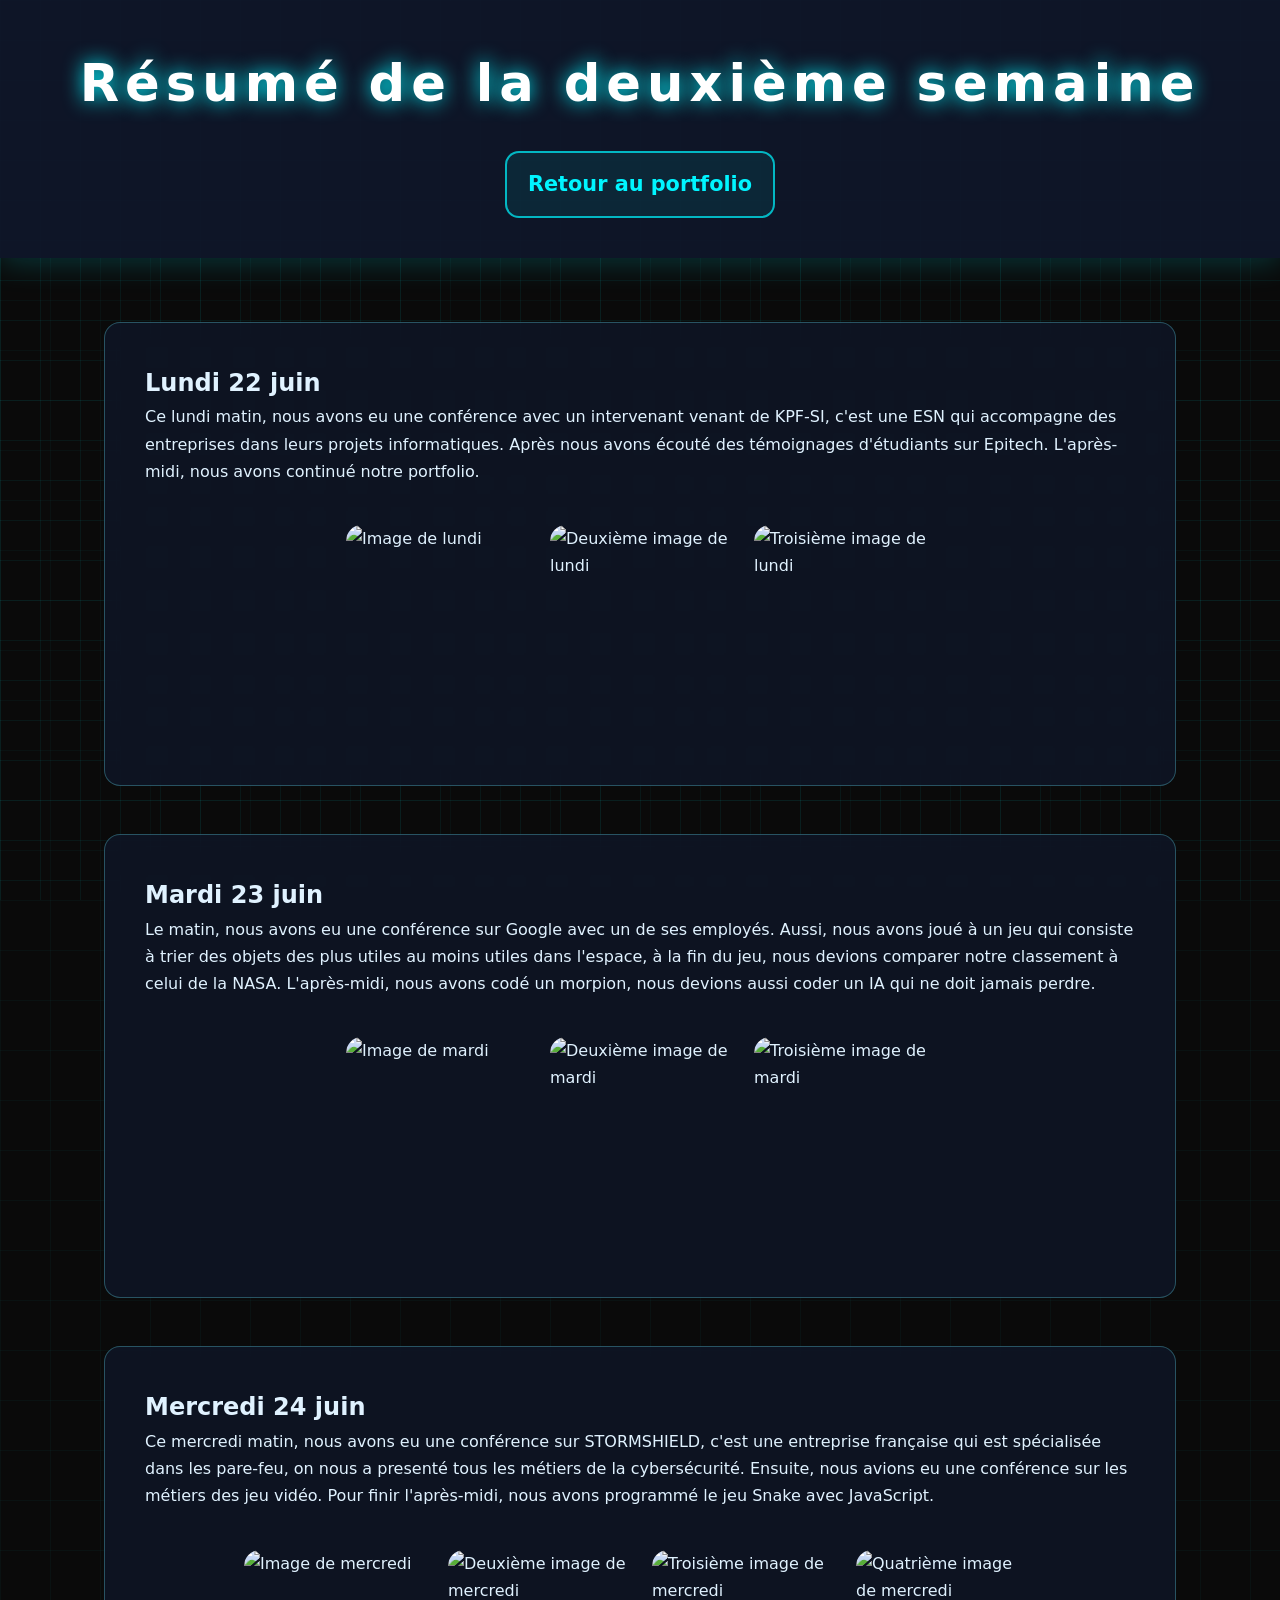
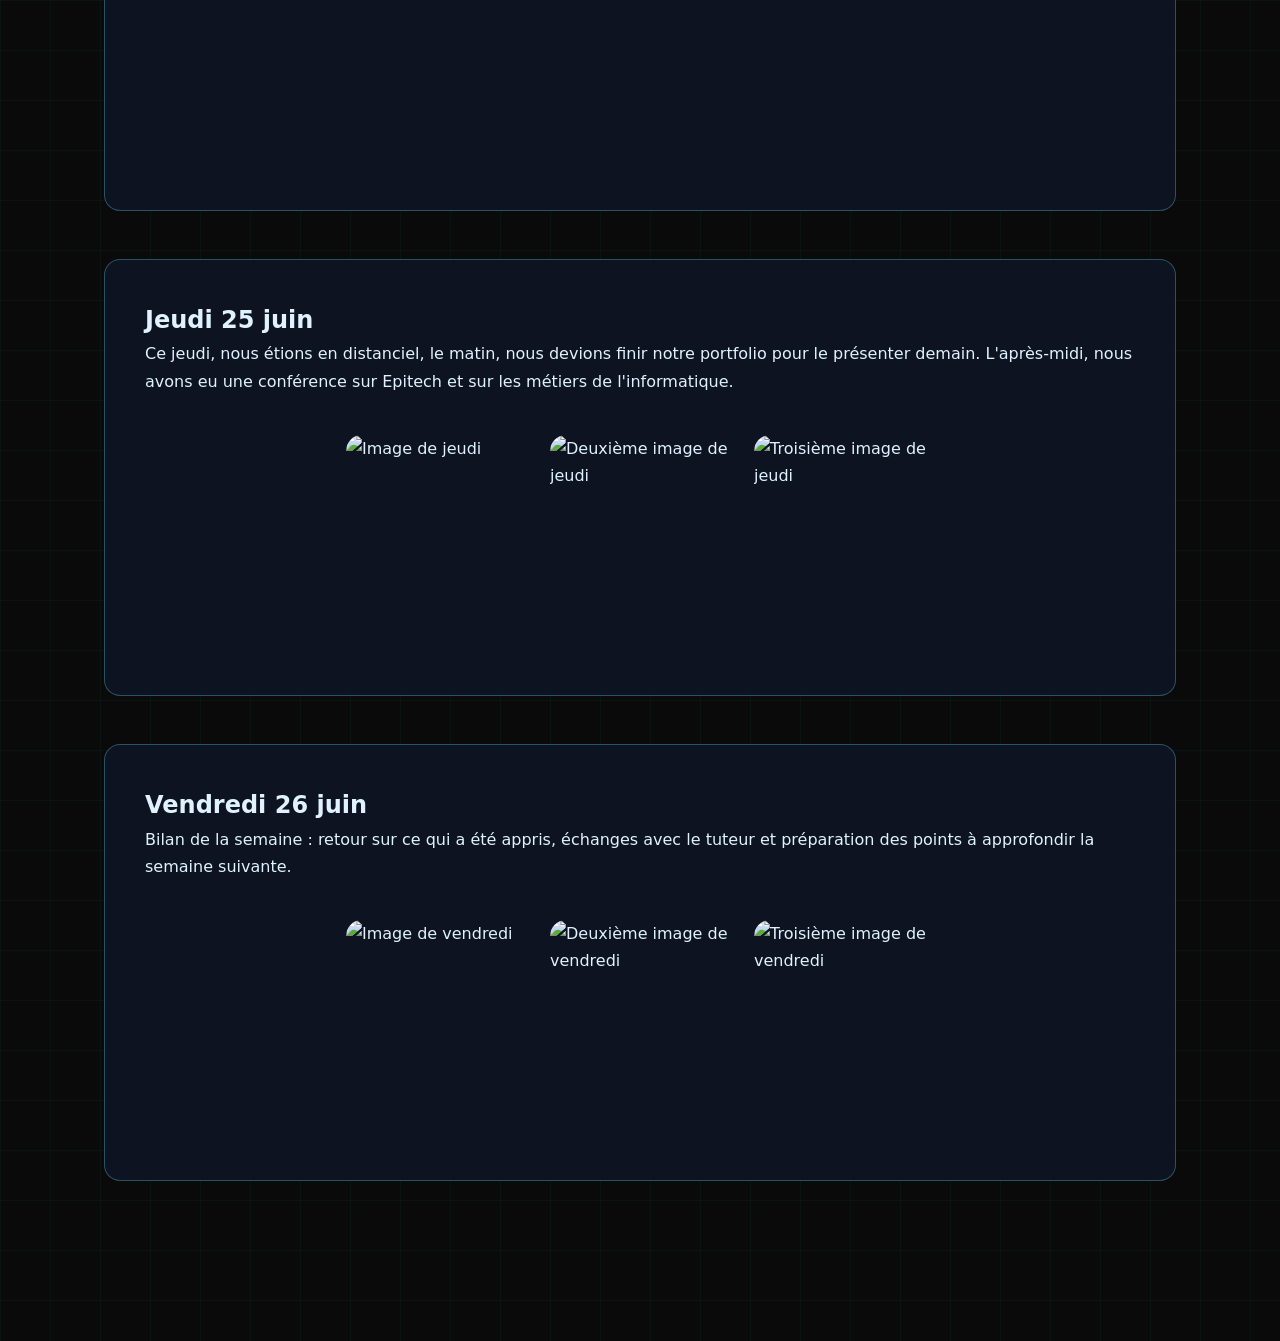
==== semaine2.html @ 5d45934c "Portfolio Terminé" ====
<!DOCTYPE html>
<html lang="fr">
<head>
    <meta charset="UTF-8">
    <meta name="viewport" content="width=device-width, initial-scale=1.0">
    <title>Résumé de la deuxième semaine</title>
    <link href="style.css" rel="stylesheet">
</head>
<body>
    <header>
        <h1>Résumé de la deuxième semaine</h1>
        <p><a href="amine.html">Retour au portfolio</a></p>
    </header>
    <main>
        <div class="container">
            <section class="about-section">
                <h2>Lundi 22 juin</h2>
                <p>Ce lundi matin, nous avons eu une conférence avec un intervenant venant de KPF-SI, c'est une ESN qui accompagne des entreprises dans leurs projets informatiques. Après nous avons écouté des témoignages d'étudiants sur Epitech. L'après-midi, nous avons continué notre portfolio.</p>
                <div class="image-row">
                    <img src="https://kpf-si.com/images/uploads/dsc_0003-2.jpeg" alt="Image de lundi" class="section-img">
                    <img src="https://cdni.iconscout.com/illustration/premium/thumb/homme-qui-parle-illustration-svg-download-png-11365830.png" alt="Deuxième image de lundi" class="section-img">
                    <img src="https://images.itnewsinfo.com/lmi/articles/grande/000000081681.png" alt="Troisième image de lundi" class="section-img">
                </div>
            </section>
            <section class="about-section">
                <h2>Mardi 23 juin</h2>
                <p>Le matin, nous avons eu une conférence sur Google avec un de ses employés. Aussi, nous avons joué à un jeu qui consiste à trier des objets des plus utiles au moins utiles dans l'espace, à la fin du jeu, nous devions comparer notre classement à celui de la NASA. L'après-midi, nous avons codé un morpion, nous devions aussi coder un IA qui ne doit jamais perdre.</p>
                <div class="image-row">
                    <img src="https://yt3.googleusercontent.com/bAseQlKvNmjdLQrvYWm_q3QDp8C8YKyYI-nYJewgOkPi0JU1_3X9oFgjrEdzkOlXzLGFxFbnsw=s900-c-k-c0x00ffffff-no-rj" alt="Image de mardi" class="section-img">
                    <img src="https://i1.sndcdn.com/avatars-JUvAAPvAA86fmbVE-SH0i6g-t1080x1080.jpg" alt="Deuxième image de mardi" class="section-img">
                    <img src="https://baija.com/cdn/shop/files/JEU_DU_MORPION_1800x.webp?v=1764667988" alt="Troisième image de mardi" class="section-img">
                </div>
            </section>
            <section class="about-section">
                <h2>Mercredi 24 juin</h2>
                <p>Ce mercredi matin, nous avons eu une conférence sur STORMSHIELD, c'est une entreprise française qui est spécialisée dans les pare-feu, on nous a presenté tous les métiers de la cybersécurité. Ensuite, nous avions eu une conférence sur les métiers des jeu vidéo. Pour finir l'après-midi, nous avons programmé le jeu Snake avec JavaScript.</p>
                <div class="image-row">
                    <img src="https://www.cybermalveillance.gouv.fr/medias/2020/01/STORMSHIELD.jpg" alt="Image de mercredi" class="section-img">
                    <img src="https://media.gqmagazine.fr/photos/646b7d71a35e700534ed9802/16:9/w_2560%2Cc_limit/100-best-games-hp-b.jpg" alt="Deuxième image de mercredi" class="section-img">
                    <img src="https://www.snake.fr/images/google-snake-jeu.png" alt="Troisième image de mercredi" class="section-img">
                    <img src="https://encrypted-tbn0.gstatic.com/images?q=tbn:ANd9GcRtW41-f13wcfMVqPEl9X70IAV9fvf7oYE6svE8e4xIEA&s=10" alt="Quatrième image de mercredi" class="section-img">
                </div>
            </section>
            <section class="about-section">
                <h2>Jeudi 25 juin</h2>
                <p>Ce jeudi, nous étions en distanciel, le matin, nous devions finir notre portfolio pour le présenter demain. L'après-midi, nous avons eu une conférence sur Epitech et sur les métiers de l'informatique.</p>
                <div class="image-row">
                    <img src="https://www.freelance-informatique.fr/images/actualites/ia-generative-role-futur-developpeurs-informatiques.jpg" alt="Image de jeudi" class="section-img">
                    <img src="https://cdn-icons-png.flaticon.com/512/609/609803.png" alt="Deuxième image de jeudi" class="section-img">
                    <img src="https://etudestech.com/wp-content/uploads/2022/12/codage-informatique-scaled.jpeg" alt="Troisième image de jeudi" class="section-img">
                </div>
            </section>
            <section class="about-section">
                <h2>Vendredi 26 juin</h2>
                <p>Bilan de la semaine : retour sur ce qui a été appris, échanges avec le tuteur et préparation des points à approfondir la semaine suivante.</p>
                <div class="image-row">
                    <img src="https://www.chezlesgarcons.fr/photo/art/grande/60211513-44089958.jpg?v=1636731212" alt="Image de vendredi" class="section-img">
                    <img src="https://encrypted-tbn0.gstatic.com/images?q=tbn:ANd9GcS8lQyy6G8R6UqsuTd0bOvY6p5jtsq-lPlGBvYwblVAbr0BkT27nfj0EmKq&s=10" alt="Deuxième image de vendredi" class="section-img">
                    <img src="https://blog.neocamino.com/wp-content/uploads/2023/05/type-de-site-web.webp" alt="Troisième image de vendredi" class="section-img"
                </div>
            </section>
        </div>
    </main>
    <script src="script.js"></script>
</body>
</html>
---- style.css ----
* {
    margin: 0;
    padding: 0;
    box-sizing: border-box;
}

body {
    font-family: 'Segoe UI', system-ui, sans-serif;
    background: #0a0a0a;
    color: #e0f2ff;
    line-height: 1.7;
    min-height: 100vh;
    padding-bottom: 6rem;
    background-image: 
        linear-gradient(rgba(0, 255, 255, 0.03) 1px, transparent 1px),
        linear-gradient(90deg, rgba(0, 255, 255, 0.03) 1px, transparent 1px);
    background-size: 50px 50px;
}


body::before {
    content: '';
    position: fixed;
    top: 0; left: 0;
    width: 100%; height: 100%;
    background: linear-gradient(rgba(0, 255, 255, 0.06) 1px, transparent 1px),
                linear-gradient(90deg, rgba(0, 255, 255, 0.06) 1px, transparent 1px);
    background-size: 40px 40px;
    pointer-events: none;
    z-index: -1;
}


header {
    background: rgba(15, 23, 42, 0.95);
    padding: 2.5rem 5%;
    text-align: center;
    border-bottom: none;
    box-shadow: 0 4px 30px rgba(0, 245, 255, 0.2);
}

header h1 {
    font-size: 3.2rem;
    letter-spacing: 6px;
    color: #fff;
    text-shadow: 0 0 20px #00f5ff;
}

header p {
    margin-top: 1.5rem;
    font-size: 1.6rem;
    color: #cbd5e1;
}

.resume-links {
    margin-top: 1.5rem;
    display: inline-flex;
    gap: 1rem;
    flex-wrap: wrap;
    justify-content: center;
}

.resume-links a,
header p a {
    display: inline-block;
    font-size: 1.3rem;
    font-weight: 700;
    color: #00f5ff;
    text-decoration: none;
    padding: 0.85rem 1.3rem;
    border: 2px solid rgba(0, 245, 255, 0.7);
    border-radius: 14px;
    background: rgba(0, 245, 255, 0.08);
    transition: transform 0.2s ease, background 0.2s ease, box-shadow 0.2s ease;
}

.resume-links a:hover,
header p a:hover {
    transform: translateY(-2px);
    background: rgba(0, 245, 255, 0.14);
    box-shadow: 0 10px 25px rgba(0, 245, 255, 0.15);
}

.reaction-buttons {
    position: fixed;
    bottom: 1.5rem;
    left: 50%;
    transform: translateX(-50%);
    z-index: 20;
    display: inline-flex;
    gap: 1.5rem;
    align-items: center;
    justify-content: center;
}

.reaction-buttons button {
    font-size: 1.3rem;
    font-weight: 700;
    color: #fff;
    background: #ef4444;
    border: none;
    border-radius: 999px;
    padding: 1.2rem 2rem;
    cursor: pointer;
    transition: transform 0.2s ease, background 0.2s ease, color 0.2s ease;
}

.reaction-buttons button#dislikeBtn {
    background: #1a1a1a;
    color: #fff;
    border: none;
}

.reaction-buttons button:hover {
    transform: translateY(-2px);
}

.reaction-buttons button:active {
    transform: scale(0.96);
}

.heart {
    position: fixed;
    left: 50%;
    bottom: 5.8rem;
    transform: translateX(-50%);
    font-size: 2.6rem;
    color: #ff4d6d;
    opacity: 0;
    pointer-events: none;
    animation: heart-pop 0.9s ease forwards;
}

@keyframes heart-pop {
    0% {
        transform: translateY(20px) scale(0.2);
        opacity: 0;
    }
    30% {
        transform: translateY(-6px) scale(1.15);
        opacity: 1;
    }
    100% {
        transform: translateY(-40px) scale(1);
        opacity: 0;
    }
}

.big-emoji {
    position: fixed;
    left: 50%;
    top: 50%;
    transform: translate(-50%, -50%) scale(0.4);
    font-size: 8rem;
    z-index: 40;
    pointer-events: none;
    opacity: 0;
    animation: emoji-pop 1s ease forwards;
    text-shadow: 0 0 35px rgba(255, 0, 0, 0.45), 0 0 70px rgba(255, 68, 68, 0.25);
}

@keyframes emoji-pop {
    0% {
        opacity: 0;
        transform: translate(-50%, -50%) scale(0.3) rotate(-15deg);
    }
    35% {
        opacity: 1;
        transform: translate(-50%, -50%) scale(1.15) rotate(5deg);
    }
    70% {
        transform: translate(-50%, -50%) scale(0.95) rotate(-3deg);
    }
    100% {
        opacity: 0;
        transform: translate(-50%, -50%) scale(1.4) rotate(2deg);
    }
}


.container {
    max-width: 1200px;
    margin: 4rem auto;
    padding: 0 5%;
    display: grid;
    gap: 3rem;
}

/* Sections */
section {
    background: rgba(15, 23, 42, 0.75);
    border: 1px solid rgba(103, 232, 249, 0.3);
    border-radius: 16px;
    padding: 2.5rem;
    backdrop-filter: blur(10px);
    transition: all 0.4s ease;
}

section:hover {
    border-color: #67e8f9;
    box-shadow: 0 20px 40px rgba(103, 232, 249, 0.2);
    transform: translateY(-8px);
}

.about-section img.section-img {
    width: 100%;
    max-height: 260px;
    object-fit: cover;
    display: block;
    margin: 1rem 0;
    border-radius: 16px;
    border: none;
    box-shadow: none;
}

.image-row {
    display: flex;
    gap: 1.5rem;
    margin: 1.5rem 0;
    justify-content: center;
    flex-wrap: wrap;
}

.image-row img {
    width: 180px !important;
    height: 180px !important;
    object-fit: cover;
    border-radius: 12px;
    border: none;
    box-shadow: none;
    flex-shrink: 0;
}

.section-content {
    display: grid;
    grid-template-columns: 1fr 1fr;
    gap: 2rem;
    align-items: center;
    grid-template-areas: "text image";
}

.section-content.reverse {
    grid-template-areas: "image text";
}

.section-text {
    grid-area: text;
}

.section-image {
    grid-area: image;
}

.section-image img,
.section-img {
    width: 100%;
    border-radius: 16px;
    border: none;
    box-shadow: none;
    object-fit: cover;
}

.section-text p {
    font-size: 1.1rem;
    color: #d9e6f2;
}


/* Projets Grid */
.projects-grid {
    display: grid;
    grid-template-columns: repeat(auto-fit, minmax(320px, 1fr));
    gap: 2rem;
    margin-top: 2rem;
}

.project-card {
    background: rgba(0, 0, 0, 0.4);
    border-radius: 12px;
    overflow: hidden;
    border: 1px solid rgba(103, 232, 249, 0.2);
    transition: all 0.4s;
}

.project-card:hover {
    transform: scale(1.05);
    border-color: #67e8f9;
    box-shadow: 0 15px 35px rgba(103, 232, 249, 0.25);
}

.project-card img {
    width: 100%;
    height: 200px;
    object-fit: cover;
}

.project-card h3 {
    padding: 1rem 1rem 0.5rem;
    color: #67e8f9;
}

.project-card p {
    padding: 0 1rem 1.5rem;
    color: #cbd5e1;
}

/* Footer */
footer {
    text-align: center;
    padding: 2.5rem;
    background: rgba(15, 23, 42, 0.95);
    margin-top: 4rem;
    border-top: 2px solid #334155;
}


@media (max-width: 768px) {
    .section-content {
        grid-template-columns: 1fr;
    }
}
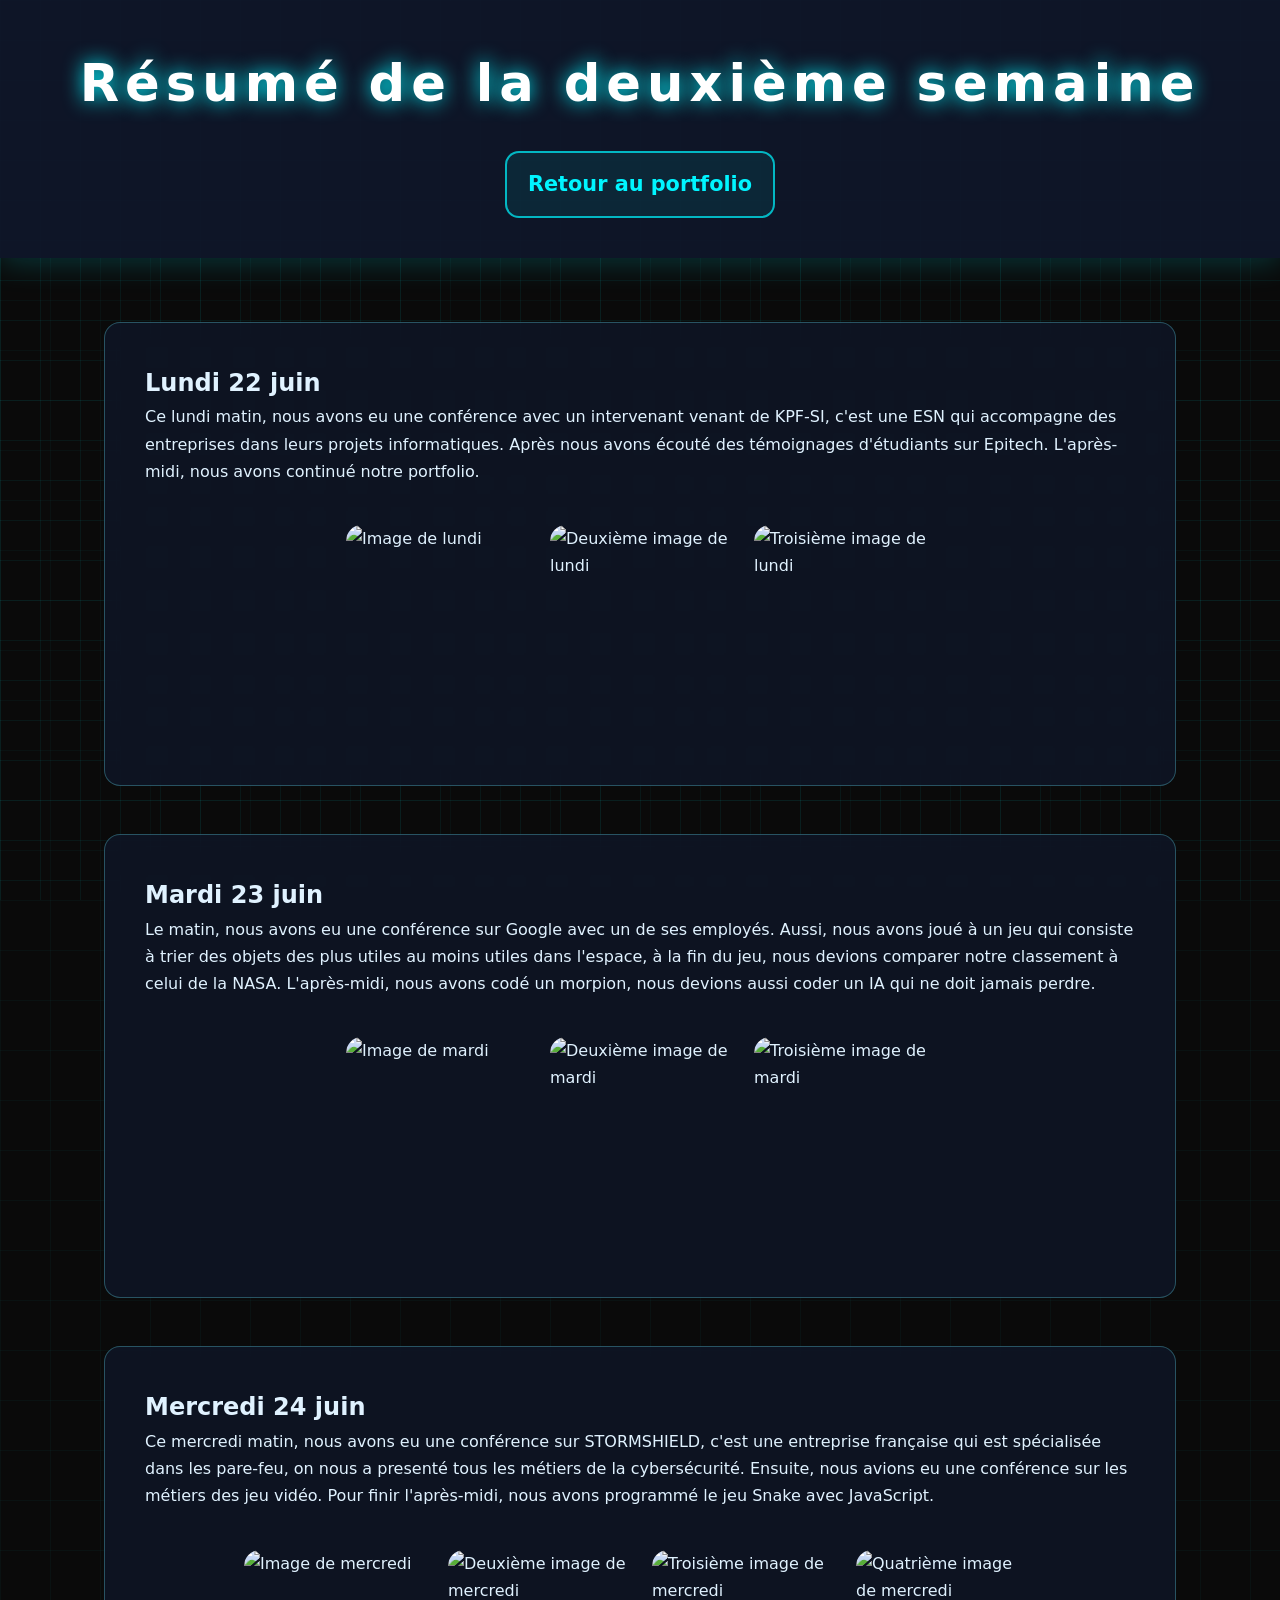
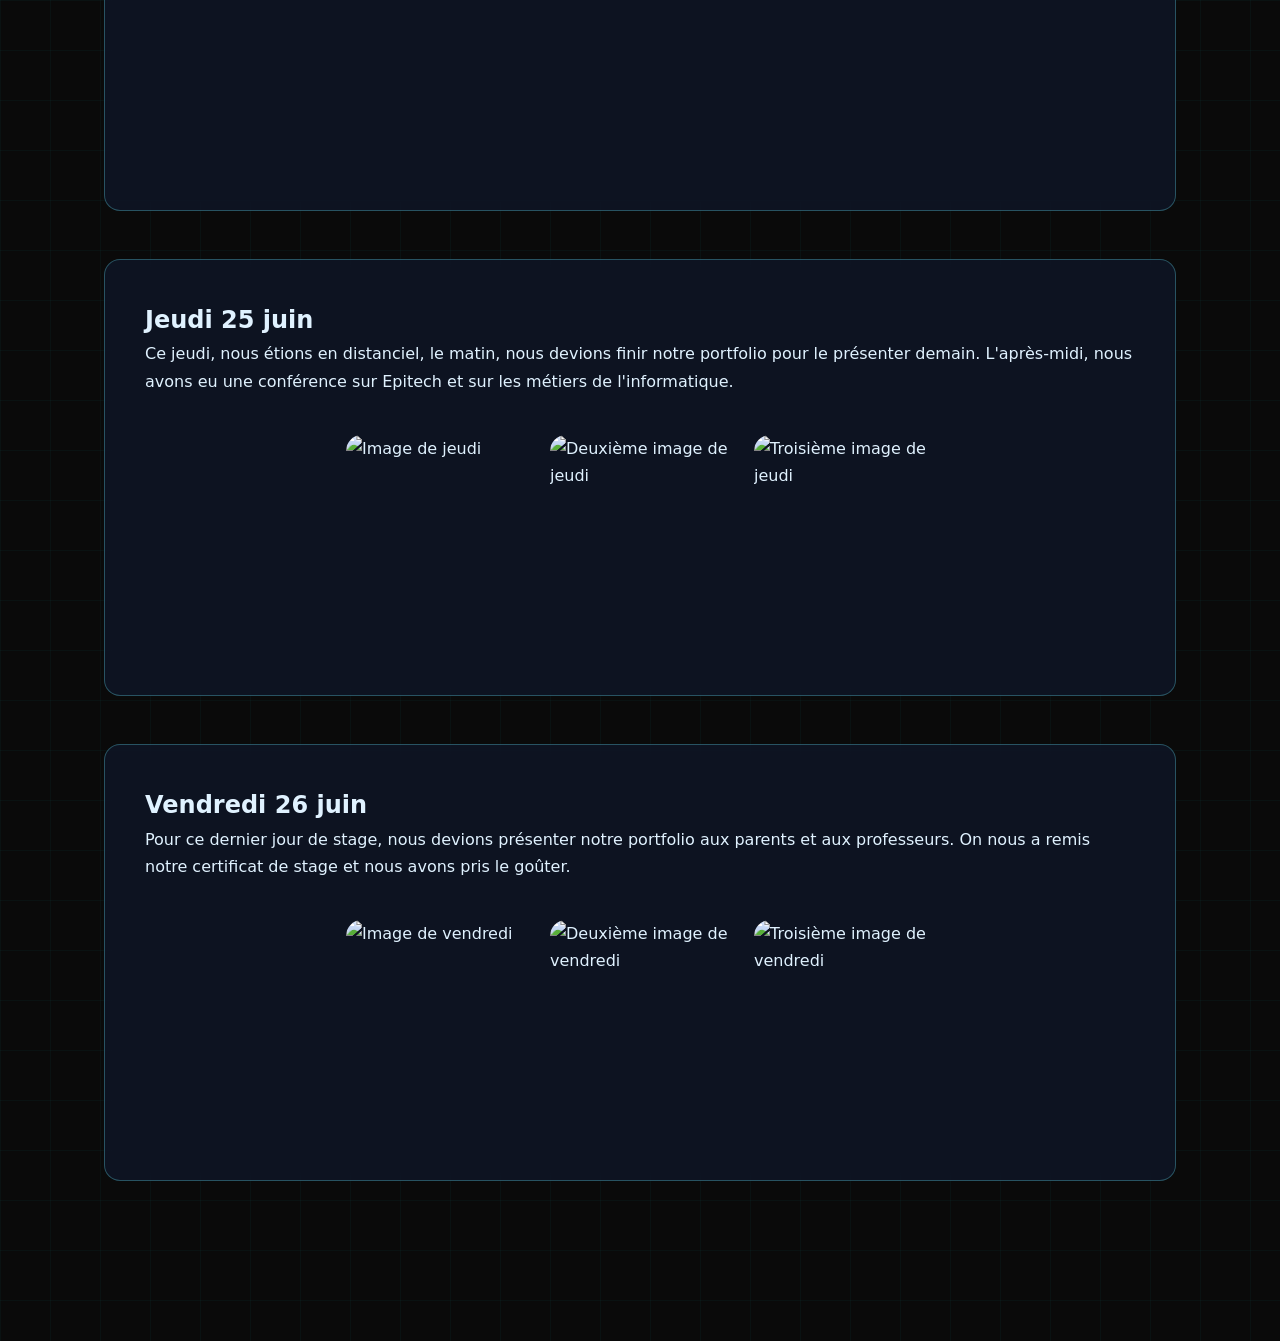
==== commit 6f25d047: "nouveau portfolio" ====
--- a/semaine2.html
+++ b/semaine2.html
@@ -52,7 +52,7 @@
             </section>
             <section class="about-section">
                 <h2>Vendredi 26 juin</h2>
-                <p>Bilan de la semaine : retour sur ce qui a été appris, échanges avec le tuteur et préparation des points à approfondir la semaine suivante.</p>
+                <p>Pour ce dernier jour de stage, nous devions présenter notre portfolio aux parents et aux professeurs. On nous a remis notre certificat de stage et nous avons pris le goûter.</p>
                 <div class="image-row">
                     <img src="https://www.chezlesgarcons.fr/photo/art/grande/60211513-44089958.jpg?v=1636731212" alt="Image de vendredi" class="section-img">
                     <img src="https://encrypted-tbn0.gstatic.com/images?q=tbn:ANd9GcS8lQyy6G8R6UqsuTd0bOvY6p5jtsq-lPlGBvYwblVAbr0BkT27nfj0EmKq&s=10" alt="Deuxième image de vendredi" class="section-img">
